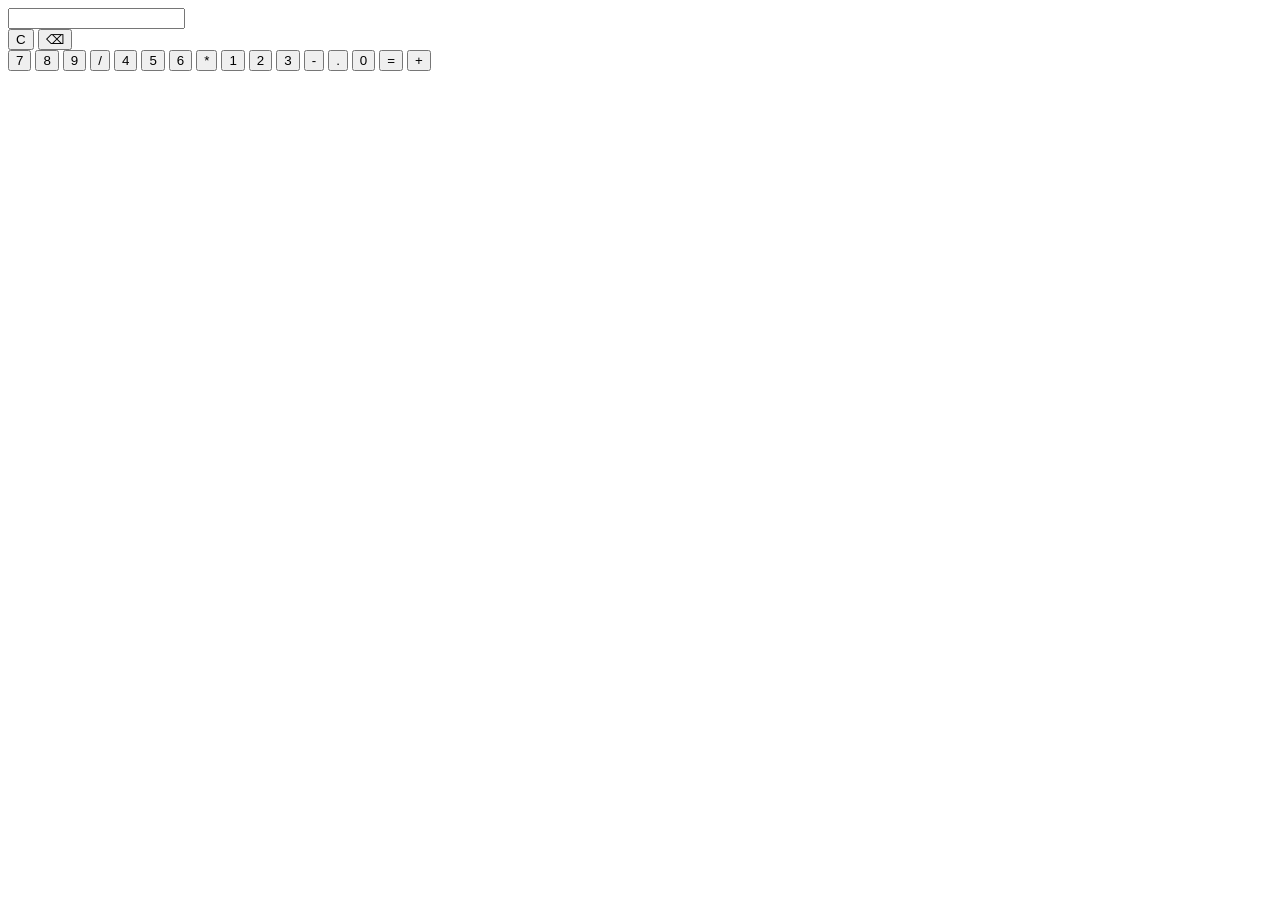
==== Calculator/index.html @ 17ed0670 "Create calculator HTML structure" ====
<!doctype html>
<html lang="en">
  <head>
    <meta charset="UTF-8" />
    <meta name="viewport" content="width=device-width, initial-scale=1.0" />
    <title>Calculator</title>
  </head>
  <body>
    <div class="container">
      <div class="calculator">
        <input type="text" class="display" readonly />
        <div class="buttons">
          <div class="actions">
            <button>C</button>
            <button>⌫</button>
          </div>
          <div class="numbers">
            <button>7</button>
            <button>8</button>
            <button>9</button>
            <button>/</button>
            <button>4</button>
            <button>5</button>
            <button>6</button>
            <button>*</button>
            <button>1</button>
            <button>2</button>
            <button>3</button>
            <button>-</button>
            <button>.</button>
            <button>0</button>
            <button>=</button>
            <button>+</button>
          </div>
        </div>
      </div>
    </div>
  </body>
</html>
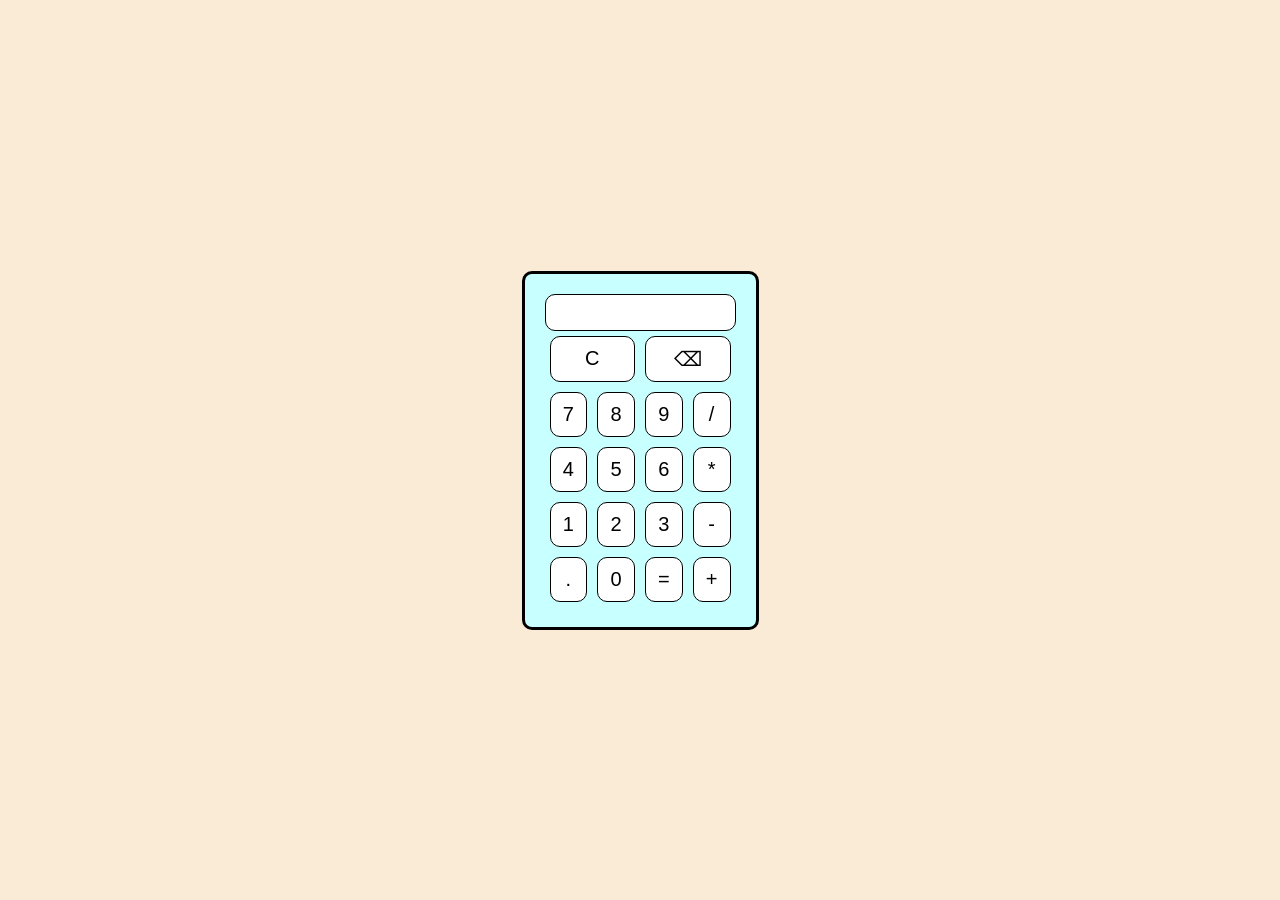
==== commit 1ae6e1f9: "feat: style calculator layout with CSS" ====
--- a/Calculator/index.html
+++ b/Calculator/index.html
@@ -4,6 +4,7 @@
     <meta charset="UTF-8" />
     <meta name="viewport" content="width=device-width, initial-scale=1.0" />
     <title>Calculator</title>
+    <link rel="stylesheet" href="./src/css/style.css">
   </head>
   <body>
     <div class="container">
--- a/Calculator/src/css/style.css
+++ b/Calculator/src/css/style.css
@@ -0,0 +1,52 @@
+* {
+  margin: 0;
+  padding: 0;
+  box-sizing: border-box;
+}
+body {
+  font-family: 'Courier New', Courier, monospace;
+}
+
+.container {
+  display: flex;
+  background-color: antiquewhite;
+  min-height: 100vh;
+  justify-content: center;
+  align-items: center;
+}
+.calculator {
+  border: 3px solid rgb(0, 0, 0);
+  padding: 20px;
+  border-radius: 10px;
+  background-color: rgb(200, 255, 255);
+}
+.display {
+  width: 100%;
+  padding: 10px;
+  border: 1px solid rgb(0, 0, 0);
+  border-radius: 10px;
+}
+.actions {
+  display: flex;
+}
+.actions button {
+  flex: 1;
+}
+.numbers {
+  display: grid;
+  grid-template-columns: repeat(4, 1fr);
+}
+button {
+  background-color: rgb(255, 255, 255);
+  font-size: 20px;
+  margin: 5px;
+  padding: 10px;
+  border-radius: 10px;
+  border: 1px solid rgb(0, 0, 0);
+  transition: 0.2s;
+  cursor: pointer;
+}
+button:hover {
+  background-color: rgb(80, 80, 80);
+  color: rgb(250, 250, 250);
+}
